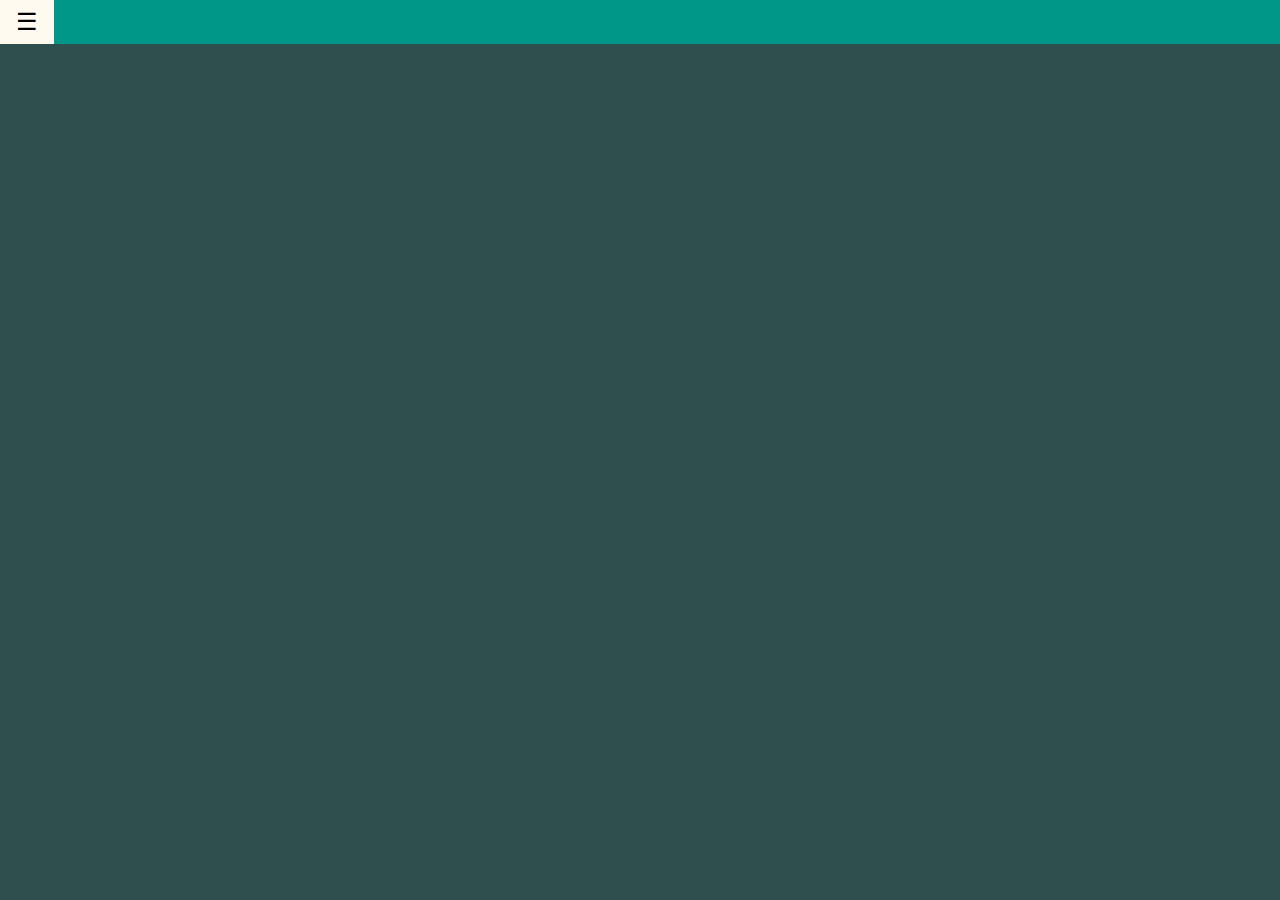
==== photoofegypt.html @ bd1f9e50 "new page and text" ====
<!DOCTYPE html>
<html lang="en">
    <head>
        <meta charset="UTF-8">
        <meta name="author" content="Andrea Andreetta">
        <meta name="viewport" content="width=device-width, initial-scale=1.0">
        <meta name="description" content="Very flat html website made for fun.">
        <link href='https://fonts.googleapis.com/css?family=Fira Mono' rel='stylesheet'>
        <link rel="shortcut icon" href="favicon.ico" type="image/x-icon">
        <link rel="stylesheet" href="style/main.css">
        <link rel="stylesheet" href="style/aafw-extra.css">
        <script type="text/javascript" src="js/main.js"></script>
        <title>Photo of Egypt | Andrea Andreetta</title>
    </head>
    <body>
        <!-- Sidebar -->
        <div class="aafw-sidebar aafw-bar-block aafw-card aafw-animate-left" style="display:none" id="mySidebar">
            <button class="aafw-bar-item aafw-button aafw-large"
            onclick="aafw_close()">Close &times;</button>
            <h3>Projects</h3>
            <a href="http://sugarpulp.it/" class="aafw-bar-item aafw-button" alt="" target="_blank">Sugarpulp</a>
            <a href="https://atpagency.com/" class="aafw-bar-item aafw-button" alt="" target="_blank">ATP Web Strategy Agency</a>
            <h3>Files</h3>
            <a href="photoofegypt.html" class="aafw-bar-item aafw-button" alt="" target="_self">Photo of Egypt</a>
            <a href="#" class="aafw-bar-item aafw-button" alt="" target="_self"></a>
        </div> 
        <!-- Page Content -->
        <div id="main">
            <div class="grid" >
                <div class="col-12">
                    <header>
                        <button id="openNav" class="aafw-button aafw-teal aafw-xlarge" onclick="aafw_open()">&#9776;</button> 
                    </header>
                </div>
            </div>
        </div>
    </body>
</html>
---- style/main.css ----
* {
    -webkit-box-sizing: border-box;
    -moz-box-sizing: border-box;
    box-sizing: border-box;
    *behavior: url(boxsizing.htc);
   }

/* header */

header {
    background-color: #009688;
    }

/* text styles */

h1 {
    color: floralwhite;
    font-family: 'Fira Mono';
    font-size: 34px;
    margin-block-start: 1.875em;
    margin-block-end: 1.875em;
    margin-inline-start: 0px;
    margin-inline-end: 0px;
    font-weight: bold;
    }

h2 {
    color: floralwhite;
    font-family: 'Fira Mono';
    font-size: 28px;
    margin-block-start: 1em;
    margin-block-end: 1em;
    margin-inline-start: 0px;
    margin-inline-end: 0px;
    font-weight: normal;
    }    

h3 {
    font-family: 'Fira Mono';
    color: floralwhite;
    font-size: 22px;
    margin-block-start: 1em;
    margin-block-end: 1em;
    margin-inline-start: 0px;
    margin-inline-end: 0px;
    font-weight: normal;
    }    

h6 {
    font-family: 'arial';
    color: DimGray;
    font-size: 12px;
    margin-block-start: 0em;
    margin-block-end: 0em;
    margin-inline-start: 0px;
    margin-inline-end: 0px;
    font-style: italic;
    }  

p  {
    color: floralwhite;
    font-weight: normal;
    font-style: normal;
    font-family: 'Fira Mono';
    }   
 
/* link colors */

a:link {
    color: floralwhite;
    background-color: transparent;
    text-decoration: none;
    }

a:visited {
    color: floralwhite;
    background-color: transparent;
    text-decoration: none;
    }

a:hover {
    color: floralwhitei;
    background-color: transparent;
    text-decoration: underline;
    }

a:active {
    color: yellow;
    background-color: transparent;
    text-decoration: underline;
    }


/* text color li */

li {color: green;}

/* h1 print color */

@media print {
    h1 {color: black;}
    }

/* body */

body {
    background: DarkSlateGray;
    }

/* column */

[class*='col-'] {
    float: left;
    display: block;
    padding: 0px;
   }

.col-4 {
    width: 33.33%;
    height: 100%;
    display: table-cell;
   }

.col-6 {
    width: 50%;
    height: 100%;
    display: table-cell;
   }

.col-12 {
    width: 100%;
    height: 100%;
    display: table-cell;
   }

.grid {
    width: 100%;
    /* max-width: 1400px;*/
    margin: 0 auto;
    display: flex;
    flex-wrap: wrap;
    }   

@media only screen and (max-width: 768px) {
    /* For mobile phones: */
    [class*="col-"] {
      width: 100%;
    }
}   

/* img */   

.responsive {
    opacity: 1;
    max-width: 100%;
    border-radius: 4px;
    height: auto;
    transition: .5s ease;
    backface-visibility: hidden;
    }

.middle {
    transition: .5s ease;
    opacity: 0;
    position: absolute;
    top: 50%;
    left: 50%;
    transform: translate(-50%, -50%);
    -ms-transform: translate(-50%, -50%)
    }

.container {
    position: relative;
    width: 100%;
    }

.container:hover .responsive {
    opacity: 0.3;
    }
      
.container:hover .middle {
    opacity: 1;
    }    

.text {
    background-color: DarkSlateGray;
    color: floralwhite;
    font-family: 'Fira Mono';
    font-size: 24px;
    padding: 16px 32px;
    } 
    
/* footer */ 

footer {
    background: DarkSlateGray;
    text-align: center;
    padding-top: 30px;
    padding-bottom: 50px;
    }

/* box */     

.box-sub {
    max-width: 100%;
    display: block;
    height: auto;
    color: floralwhite;
    font-family: 'Fira Mono';
    font-style: bold;
    font-size: 34px;
    padding-top: 50px;
    padding-bottom: 50px;
    padding-left: 15px;
    padding-right: 15px;
    }

.box-name {
    max-width: 100%;
    height: auto;
    color: floralwhite;
    font-family: 'Fira Mono';
    font-style: normal;
    font-size: 22px;
    padding: 15px;
    }
    
.box-info {
    max-width: 100%;
    height: auto;
    color: floralwhite;
    font-family: 'Fira Mono';
    font-style: normal;
    font-size: 18px;
    padding: 15px;
    }

.box-social {
    max-width: 100%;
    display: block;
    height: auto;
    color: floralwhite;
    font-family: 'Fira Mono';
    font-style: bold;
    font-size: 34px;
    padding-top: 50px;
    padding-bottom: 50px;
    padding-left: 15px;
    padding-right: 15px;
    text-align: center;
    }
---- style/aafw-extra.css ----
/* aafw-extra.CSS 1.0 15 Febrary 2020

A small personal framework by Andrea Andreetta */

html {
	box-sizing:border-box;
	}
	
*,*:before,*:after {
	box-sizing:inherit;
	}

/* Extract from normalize.css by Nicolas Gallagher and Jonathan Neal git.io/normalize */

html{-ms-text-size-adjust:100%;-webkit-text-size-adjust:100%}body{margin:0}
article,aside,details,figcaption,figure,footer,header,main,menu,nav,section{display:block}summary{display:list-item}
audio,canvas,progress,video{display:inline-block}progress{vertical-align:baseline}
audio:not([controls]){display:none;height:0}[hidden],template{display:none}
a{background-color:transparent}a:active,a:hover{outline-width:0}
abbr[title]{border-bottom:none;text-decoration:underline;text-decoration:underline dotted}
b,strong{font-weight:bolder}dfn{font-style:italic}mark{background:#ff0;color:#000}
small{font-size:80%}sub,sup{font-size:75%;line-height:0;position:relative;vertical-align:baseline}
sub{bottom:-0.25em}sup{top:-0.5em}figure{margin:1em 40px}img{border-style:none}
code,kbd,pre,samp{font-family:monospace,monospace;font-size:1em}hr{box-sizing:content-box;height:0;overflow:visible}
button,input,select,textarea,optgroup{font:inherit;margin:0}optgroup{font-weight:bold}
button,input{overflow:visible}button,select{text-transform:none}
button,[type=button],[type=reset],[type=submit]{-webkit-appearance:button}
button::-moz-focus-inner,[type=button]::-moz-focus-inner,[type=reset]::-moz-focus-inner,[type=submit]::-moz-focus-inner{border-style:none;padding:0}
button:-moz-focusring,[type=button]:-moz-focusring,[type=reset]:-moz-focusring,[type=submit]:-moz-focusring{outline:1px dotted ButtonText}
fieldset{border:1px solid #c0c0c0;margin:0 2px;padding:.35em .625em .75em}
legend{color:inherit;display:table;max-width:100%;padding:0;white-space:normal}textarea{overflow:auto}
[type=checkbox],[type=radio]{padding:0}
[type=number]::-webkit-inner-spin-button,[type=number]::-webkit-outer-spin-button{height:auto}
[type=search]{-webkit-appearance:textfield;outline-offset:-2px}
[type=search]::-webkit-search-decoration{-webkit-appearance:none}
::-webkit-file-upload-button{-webkit-appearance:button;font:inherit}

/* End extract */

.aafw-serif	{
		font-family:serif;
		}

.aafw-wide	{
		letter-spacing:4px;
		}

hr {
	border:0;
	border-top:1px solid #eee;
	margin:20px 0;
	}

.aafw-image {
	max-width:100%;
	height:auto;
	}
	
img {
	vertical-align:middle;
	}

a {
	color:inherit;
	}

.aafw-table,.aafw-table-all {
	border-collapse:collapse;
	border-spacing:0;
	width:100%;
	display:table;
	}
	
.aafw-table-all {
	border:1px solid #ccc;
	}

.aafw-bordered tr,.aafw-table-all tr{border-bottom:1px solid #ddd}.aafw-striped tbody tr:nth-child(even){background-color:#f1f1f1}
.aafw-table-all tr:nth-child(odd){background-color:#fff}.aafw-table-all tr:nth-child(even){background-color:#f1f1f1}
.aafw-hoverable tbody tr:hover,.aafw-ul.aafw-hoverable li:hover{background-color:#ccc}.aafw-centered tr th,.aafw-centered tr td{text-align:center}

.aafw-table td,.aafw-table th,.aafw-table-all td,.aafw-table-all th{padding:8px 8px;display:table-cell;text-align:left;vertical-align:top}
.aafw-table th:first-child,.aafw-table td:first-child,.aafw-table-all th:first-child,.aafw-table-all td:first-child{padding-left:16px}

.aafw-btn,.aafw-button {
	border:none;
	display:inline-block;
	padding:8px 16px;
	vertical-align:middle;
	overflow:hidden;
	text-decoration:none;
	color:inherit;
	background-color:inherit;
	box-align:center;
	cursor:pointer;
	white-space:nowrap;
	}

.aafw-btn:hover {
	box-shadow:0 8px 16px 0 rgba(0,0,0,0.2),0 6px 20px 0 rgba(0,0,0,0.19)
	}

.aafw-btn,.aafw-button {
	-webkit-touch-callout:none;
	-webkit-user-select:none;
	-khtml-user-select:none;
	-moz-user-select:none;
	-ms-user-select:none;
	user-select:none;
	}   

.aafw-disabled,.aafw-btn:disabled,.aafw-button:disabled {
	cursor:not-allowed;
	opacity:0.3;
	}
	
.aafw-disabled *,:disabled *{
	pointer-events:none;
	}

.aafw-btn.aafw-disabled:hover,.aafw-btn:disabled:hover {
	box-shadow:none;
	}

.aafw-badge,.aafw-tag {
	background-color:#000;
	color:#fff;
	display:inline-block;
	padding-left:8px;
	padding-right:8px;
	text-align:center;
	}
	
.aafw-badge {
	border-radius:50%;
	}

.aafw-ul{list-style-type:none;padding:0;margin:0}.aafw-ul li{padding:8px 16px;border-bottom:1px solid #ddd}.aafw-ul li:last-child{border-bottom:none}
.aafw-tooltip,.aafw-display-container{position:relative}.aafw-tooltip .aafw-text{display:none}.aafw-tooltip:hover .aafw-text{display:inline-block}
.aafw-ripple:active{opacity:0.5}.aafw-ripple{transition:opacity 0s}
.aafw-input{padding:8px;display:block;border:none;border-bottom:1px solid #ccc;width:100%}
.aafw-select{padding:9px 0;width:100%;border:none;border-bottom:1px solid #ccc}

.aafw-dropdown-click,.aafw-dropdown-hover{position:relative;display:inline-block;cursor:pointer}
.aafw-dropdown-hover:hover .aafw-dropdown-content{display:block}
.aafw-dropdown-hover:first-child,.aafw-dropdown-click:hover{background-color:#ccc;color:#000}

.aafw-dropdown-hover:hover > .aafw-button:first-child,.aafw-dropdown-click:hover > .aafw-button:first-child {
	background-color:#ccc;color:#000;
	}

.aafw-dropdown-content{cursor:auto;color:#000;background-color:#fff;display:none;position:absolute;min-width:160px;margin:0;padding:0;z-index:1}

.aafw-check,.aafw-radio {
	width:24px;
	height:24px;
	position:relative;
	top:6px;
	}

.aafw-sidebar	{
	height:100%;
	width:200px;
	background-color:black;
	position:fixed!important;
	z-index:1;overflow:auto;
	}

.aafw-bar-block .aafw-dropdown-hover,.aafw-bar-block .aafw-dropdown-click {
	width:100%;
	}

.aafw-bar-block .aafw-dropdown-hover .aafw-dropdown-content,.aafw-bar-block .aafw-dropdown-click .aafw-dropdown-content	{
	min-width:100%;
	}

.aafw-bar-block .aafw-dropdown-hover .aafw-button,.aafw-bar-block .aafw-dropdown-click .aafw-button	{
	width:100%;
	text-align:left;
	padding:8px 16px;
	}

.aafw-main,#main{transition:margin-left .4s}
.aafw-modal{z-index:3;display:none;padding-top:100px;position:fixed;left:0;top:0;width:100%;height:100%;overflow:auto;background-color:rgb(0,0,0);background-color:rgba(0,0,0,0.4)}
.aafw-modal-content{margin:auto;background-color:#fff;position:relative;padding:0;outline:0;width:600px}

.aafw-bar {
	width:100%;
	overflow:hidden;
	}
	
.aafw-center .aafw-bar {
	display:inline-block;
	width:auto;
	}

.aafw-bar .aafw-bar-item {
	padding:8px 16px;
	float:left;
	width:auto;
	border:none;
	display:block;
	outline:0;
	}

.aafw-bar .aafw-dropdown-hover,.aafw-bar .aafw-dropdown-click {
	position:static;
	float:left;
}

.aafw-bar .aafw-button {
	white-space:normal;
	}

.aafw-bar-block .aafw-bar-item {
	width:100%;
	display:block;
	padding:10px 20px;
	text-align:left;
	border:none;
	white-space:normal;
	float:none;	
	outline:0;
	color: floralwhite;
    font-family: 'Fira Mono';
	}

.aafw-bar-block .aafw-center .aafw-bar-item	{
					text-align:center;
					}

.aafw-block	{
		display:block;
		width:100%
		}

.aafw-responsive{display:block;overflow-x:auto}
.aafw-container:after,.aafw-container:before,.aafw-panel:after,.aafw-panel:before,.aafw-row:after,.aafw-row:before,.aafw-row-padding:after,.aafw-row-padding:before,
.aafw-cell-row:before,.aafw-cell-row:after,.aafw-clear:after,.aafw-clear:before,.aafw-bar:before,.aafw-bar:after{content:"";display:table;clear:both}

.aafw-col,.aafw-half,.aafw-third,.aafw-twothird,.aafw-threequarter,.aafw-quarter{float:left;width:100%}
.aafw-col.s1{width:8.33333%}.aafw-col.s2{width:16.66666%}.aafw-col.s3{width:24.99999%}.aafw-col.s4{width:33.33333%}
.aafw-col.s5{width:41.66666%}.aafw-col.s6{width:49.99999%}.aafw-col.s7{width:58.33333%}.aafw-col.s8{width:66.66666%}
.aafw-col.s9{width:74.99999%}.aafw-col.s10{width:83.33333%}.aafw-col.s11{width:91.66666%}.aafw-col.s12{width:99.99999%}

@media (min-width:601px) {
	.aafw-col.m1 {
		width:8.33333%;
	}
	
	.aafw-col.m2 {
		width:16.66666%;
	}
	
	.aafw-col.m3,.aafw-quarter {
		width:24.99999%;
	}
	
	.aafw-col.m4,.aafw-third {
		width:33.33333%;
	}

	.aafw-col.m5 {
		width:41.66666%;
		}
		
	.aafw-col.m6,.aafw-half {
		width:49.99999%;
		}
		
	.aafw-col.m7 {
		width:58.33333%;
		}
		
	.aafw-col.m8,.aafw-twothird {
		width:66.66666%;
		}

	.aafw-col.m9,.aafw-threequarter {
		width:74.99999%;
		}
		
	.aafw-col.m10 {
		width:83.33333%;
		}
		
	.aafw-col.m11 {
		width:91.66666%;
		}
		
	.aafw-col.m12 {
		width:99.99999%;
		}
	}

@media (min-width:993px){.aafw-col.l1{width:8.33333%}.aafw-col.l2{width:16.66666%}.aafw-col.l3{width:24.99999%}.aafw-col.l4{width:33.33333%}

.aafw-col.l5{width:41.66666%}.aafw-col.l6{width:49.99999%}.aafw-col.l7{width:58.33333%}.aafw-col.l8{width:66.66666%}
.aafw-col.l9{width:74.99999%}.aafw-col.l10{width:83.33333%}.aafw-col.l11{width:91.66666%}.aafw-col.l12{width:99.99999%}}

.aafw-rest{overflow:hidden}.aafw-stretch{margin-left:-16px;margin-right:-16px}
.aafw-content,.aafw-auto{margin-left:auto;margin-right:auto}.aafw-content{max-width:980px}.aafw-auto{max-width:1140px}

.aafw-cell-row{display:table;width:100%}.aafw-cell{display:table-cell}
.aafw-cell-top{vertical-align:top}.aafw-cell-middle{vertical-align:middle}.aafw-cell-bottom{vertical-align:bottom}

.aafw-hide{display:none!important}.aafw-show-block,.aafw-show{display:block!important}.aafw-show-inline-block{display:inline-block!important}

@media (max-width:1205px){.aafw-auto{max-width:95%}}

@media (max-width:600px) {
	.aafw-modal-content {
		margin:0 10px;
		width:auto!important;
		}
		
	.aafw-modal {
		padding-top:30px;
		}

	.aafw-dropdown-hover.aafw-mobile .aafw-dropdown-content,.aafw-dropdown-click.aafw-mobile .aafw-dropdown-content {
		position:relative;
		}

	.aafw-hide-small {
		display:none!important;
		}
	
	.aafw-mobile {
		display:block;
		width:100%!important;
		}
		
	.aafw-bar-item.aafw-mobile,.aafw-dropdown-hover.aafw-mobile,.aafw-dropdown-click.aafw-mobile {
		text-align:center;
		}

	.aafw-dropdown-hover.aafw-mobile,.aafw-dropdown-hover.aafw-mobile .aafw-btn,.aafw-dropdown-hover.aafw-mobile .aafw-button,.aafw-dropdown-click.aafw-mobile,.aafw-dropdown-click.aafw-mobile .aafw-btn,.aafw-dropdown-click.aafw-mobile .aafw-button {
		width:100%;
		}
	}

@media (max-width:768px){.aafw-modal-content{width:500px}.aafw-modal{padding-top:50px}}

@media (min-width:993px){.aafw-modal-content{width:900px}.aafw-hide-large{display:none!important}.aafw-sidebar.aafw-collapse{display:block!important}}

@media (max-width:992px) and (min-width:601px){.aafw-hide-medium{display:none!important}}

@media (max-width:992px) {
	.aafw-sidebar.aafw-collapse {
		display:none;
		}
		
	.aafw-main {
		margin-left:0!important;
		margin-right:0!important;
		}
		
	.aafw-auto {
		max-width:100%;
		}
	}

.aafw-top,.aafw-bottom{position:fixed;width:100%;z-index:1}.aafw-top{top:0}.aafw-bottom{bottom:0}
.aafw-overlay{position:fixed;display:none;width:100%;height:100%;top:0;left:0;right:0;bottom:0;background-color:rgba(0,0,0,0.5);z-index:2}

.aafw-display-topleft{position:absolute;left:0;top:0}.aafw-display-topright{position:absolute;right:0;top:0}
.aafw-display-bottomleft{position:absolute;left:0;bottom:0}.aafw-display-bottomright{position:absolute;right:0;bottom:0}
.aafw-display-middle{position:absolute;top:50%;left:50%;transform:translate(-50%,-50%);-ms-transform:translate(-50%,-50%)}
.aafw-display-left{position:absolute;top:50%;left:0%;transform:translate(0%,-50%);-ms-transform:translate(-0%,-50%)}
.aafw-display-right{position:absolute;top:50%;right:0%;transform:translate(0%,-50%);-ms-transform:translate(0%,-50%)}
.aafw-display-topmiddle{position:absolute;left:50%;top:0;transform:translate(-50%,0%);-ms-transform:translate(-50%,0%)}
.aafw-display-bottommiddle{position:absolute;left:50%;bottom:0;transform:translate(-50%,0%);-ms-transform:translate(-50%,0%)}
.aafw-display-container:hover .aafw-display-hover{display:block}.aafw-display-container:hover span.aafw-display-hover{display:inline-block}.aafw-display-hover{display:none}
.aafw-display-position{position:absolute}

.aafw-circle{border-radius:50%}
.aafw-round-small{border-radius:2px}.aafw-round,.aafw-round-medium{border-radius:4px}.aafw-round-large{border-radius:8px}.aafw-round-xlarge{border-radius:16px}.aafw-round-xxlarge{border-radius:32px}
.aafw-row-padding,.aafw-row-padding>.aafw-half,.aafw-row-padding>.aafw-third,.aafw-row-padding>.aafw-twothird,.aafw-row-padding>.aafw-threequarter,.aafw-row-padding>.aafw-quarter,.aafw-row-padding>.aafw-col{padding:0 8px}
.aafw-container,.aafw-panel{padding:0.01em 16px}.aafw-panel{margin-top:16px;margin-bottom:16px}

.aafw-code,.aafw-codespan{font-family:Consolas,"courier new";font-size:16px}
.aafw-code{width:auto;background-color:#fff;padding:8px 12px;border-left:4px solid #4CAF50;word-wrap:break-word}
.aafw-codespan{color:crimson;background-color:#f1f1f1;padding-left:4px;padding-right:4px;font-size:110%}

.aafw-card,.aafw-card-2 {
	box-shadow:0 2px 5px 0 rgba(0,0,0,0.16),0 2px 10px 0 rgba(0,0,0,0.12);
	}

.aafw-card-4,.aafw-hover-shadow:hover {
	box-shadow:0 4px 10px 0 rgba(0,0,0,0.2),0 4px 20px 0 rgba(0,0,0,0.19);
	}

.aafw-spin{animation:aafw-spin 2s infinite linear}@keyframes aafw-spin{0%{transform:rotate(0deg)}100%{transform:rotate(359deg)}}

.aafw-animate-fading{animation:fading 10s infinite}@keyframes fading{0%{opacity:0}50%{opacity:1}100%{opacity:0}}
.aafw-animate-opacity{animation:opac 0.8s}@keyframes opac{from{opacity:0} to{opacity:1}}
.aafw-animate-top{position:relative;animation:animatetop 0.4s}@keyframes animatetop{from{top:-300px;opacity:0} to{top:0;opacity:1}}

.aafw-animate-left {
	position:relative;
	animation:animateleft 0.4s;
	}
	
		@keyframes animateleft {
			from {
				left:-300px;opacity:0
				}
			
			to {
				left:0;opacity:1
				}
			}

.aafw-animate-right{position:relative;animation:animateright 0.4s}@keyframes animateright{from{right:-300px;opacity:0} to{right:0;opacity:1}}
.aafw-animate-bottom{position:relative;animation:animatebottom 0.4s}@keyframes animatebottom{from{bottom:-300px;opacity:0} to{bottom:0;opacity:1}}
.aafw-animate-zoom {animation:animatezoom 0.6s}@keyframes animatezoom{from{transform:scale(0)} to{transform:scale(1)}}
.aafw-animate-input{transition:width 0.4s ease-in-out}.aafw-animate-input:focus{width:100%!important}

.aafw-opacity,.aafw-hover-opacity:hover{opacity:0.60}.aafw-opacity-off,.aafw-hover-opacity-off:hover{opacity:1}
.aafw-opacity-max{opacity:0.25}.aafw-opacity-min{opacity:0.75}

.aafw-greyscale-max,.aafw-grayscale-max,.aafw-hover-greyscale:hover,.aafw-hover-grayscale:hover{filter:grayscale(100%)}
.aafw-greyscale,.aafw-grayscale{filter:grayscale(75%)}.aafw-greyscale-min,.aafw-grayscale-min{filter:grayscale(50%)}

.aafw-sepia{filter:sepia(75%)}.aafw-sepia-max,.aafw-hover-sepia:hover{filter:sepia(100%)}.aafw-sepia-min{filter:sepia(50%)}
.aafw-tiny{font-size:10px!important}.aafw-small{font-size:12px!important}.aafw-medium{font-size:15px!important}

.aafw-large {
	font-size:26px!important;
	}
	
.aafw-xlarge {
	font-size:24px!important;
	}
	
.aafw-xxlarge {
	font-size:36px!important;
	}
	
.aafw-xxxlarge {
	font-size:48px!important;
	}
	
.aafw-jumbo {
	font-size:64px!important;
	}

.aafw-left-align{text-align:left!important}.aafw-right-align{text-align:right!important}.aafw-justify{text-align:justify!important}.aafw-center{text-align:center!important}

.aafw-border-0{border:0!important}.aafw-border{border:1px solid #ccc!important}
.aafw-border-top{border-top:1px solid #ccc!important}.aafw-border-bottom{border-bottom:1px solid #ccc!important}
.aafw-border-left{border-left:1px solid #ccc!important}.aafw-border-right{border-right:1px solid #ccc!important}

.aafw-topbar{border-top:6px solid #ccc!important}.aafw-bottombar{border-bottom:6px solid #ccc!important}
.aafw-leftbar{border-left:6px solid #ccc!important}.aafw-rightbar{border-right:6px solid #ccc!important}
.aafw-section,.aafw-code{margin-top:16px!important;margin-bottom:16px!important}

.aafw-margin{margin:16px!important}.aafw-margin-top{margin-top:16px!important}.aafw-margin-bottom{margin-bottom:16px!important}
.aafw-margin-left{margin-left:16px!important}.aafw-margin-right{margin-right:16px!important}

.aafw-padding-small{padding:4px 8px!important}.aafw-padding{padding:8px 16px!important}.aafw-padding-large{padding:12px 24px!important}
.aafw-padding-16{padding-top:16px!important;padding-bottom:16px!important}.aafw-padding-24{padding-top:24px!important;padding-bottom:24px!important}
.aafw-padding-32{padding-top:32px!important;padding-bottom:32px!important}.aafw-padding-48{padding-top:48px!important;padding-bottom:48px!important}
.aafw-padding-64{padding-top:64px!important;padding-bottom:64px!important}

.aafw-left{float:left!important}.aafw-right{float:right!important}

.aafw-button:hover {
	color:#000!important;
	background-color: floralwhite!important;
	}

.aafw-transparent,.aafw-hover-none:hover {
    background-color:transparent!important;
    }

.aafw-hover-none:hover {
    box-shadow:none!important;
    }

/* Colors */

.aafw-amber,.aafw-hover-amber:hover{color:#000!important;background-color:#ffc107!important}
.aafw-aqua,.aafw-hover-aqua:hover{color:#000!important;background-color:#00ffff!important}
.aafw-blue,.aafw-hover-blue:hover{color:#fff!important;background-color:#2196F3!important}
.aafw-light-blue,.aafw-hover-light-blue:hover{color:#000!important;background-color:#87CEEB!important}
.aafw-brown,.aafw-hover-brown:hover{color:#fff!important;background-color:#795548!important}
.aafw-cyan,.aafw-hover-cyan:hover{color:#000!important;background-color:#00bcd4!important}
.aafw-blue-grey,.aafw-hover-blue-grey:hover,.aafw-blue-gray,.aafw-hover-blue-gray:hover{color:#fff!important;background-color:#607d8b!important}
.aafw-green,.aafw-hover-green:hover{color:#fff!important;background-color:#4CAF50!important}
.aafw-light-green,.aafw-hover-light-green:hover{color:#000!important;background-color:#8bc34a!important}
.aafw-indigo,.aafw-hover-indigo:hover{color:#fff!important;background-color:#3f51b5!important}
.aafw-khaki,.aafw-hover-khaki:hover{color:#000!important;background-color:#f0e68c!important}
.aafw-lime,.aafw-hover-lime:hover{color:#000!important;background-color:#cddc39!important}
.aafw-orange,.aafw-hover-orange:hover{color:#000!important;background-color:#ff9800!important}
.aafw-deep-orange,.aafw-hover-deep-orange:hover{color:#fff!important;background-color:#ff5722!important}
.aafw-pink,.aafw-hover-pink:hover{color:#fff!important;background-color:#e91e63!important}
.aafw-purple,.aafw-hover-purple:hover{color:#fff!important;background-color:#9c27b0!important}
.aafw-deep-purple,.aafw-hover-deep-purple:hover{color:#fff!important;background-color:#673ab7!important}
.aafw-red,.aafw-hover-red:hover{color:#fff!important;background-color:#f44336!important}
.aafw-sand,.aafw-hover-sand:hover{color:#000!important;background-color:#fdf5e6!important}

.aafw-teal,.aafw-hover-teal:hover {
	color:floralwhite !important;
	background-color:#009688!important;
	}

.aafw-yellow,.aafw-hover-yellow:hover{color:#000!important;background-color:#ffeb3b!important}
.aafw-white,.aafw-hover-white:hover{color:#000!important;background-color:#fff!important}
.aafw-black,.aafw-hover-black:hover{color:#fff!important;background-color:#000!important}
.aafw-grey,.aafw-hover-grey:hover,.aafw-gray,.aafw-hover-gray:hover{color:#000!important;background-color:#9e9e9e!important}
.aafw-light-grey,.aafw-hover-light-grey:hover,.aafw-light-gray,.aafw-hover-light-gray:hover{color:#000!important;background-color:#f1f1f1!important}
.aafw-dark-grey,.aafw-hover-dark-grey:hover,.aafw-dark-gray,.aafw-hover-dark-gray:hover{color:#fff!important;background-color:#616161!important}

.aafw-pale-red,.aafw-hover-pale-red:hover{color:#000!important;background-color:#ffdddd!important}
.aafw-pale-green,.aafw-hover-pale-green:hover{color:#000!important;background-color:#ddffdd!important}
.aafw-pale-yellow,.aafw-hover-pale-yellow:hover{color:#000!important;background-color:#ffffcc!important}
.aafw-pale-blue,.aafw-hover-pale-blue:hover{color:#000!important;background-color:#ddffff!important}

.aafw-text-amber,.aafw-hover-text-amber:hover{color:#ffc107!important}
.aafw-text-aqua,.aafw-hover-text-aqua:hover{color:#00ffff!important}
.aafw-text-blue,.aafw-hover-text-blue:hover{color:#2196F3!important}
.aafw-text-light-blue,.aafw-hover-text-light-blue:hover{color:#87CEEB!important}
.aafw-text-brown,.aafw-hover-text-brown:hover{color:#795548!important}
.aafw-text-cyan,.aafw-hover-text-cyan:hover{color:#00bcd4!important}
.aafw-text-blue-grey,.aafw-hover-text-blue-grey:hover,.aafw-text-blue-gray,.aafw-hover-text-blue-gray:hover{color:#607d8b!important}
.aafw-text-green,.aafw-hover-text-green:hover{color:#4CAF50!important}
.aafw-text-light-green,.aafw-hover-text-light-green:hover{color:#8bc34a!important}
.aafw-text-indigo,.aafw-hover-text-indigo:hover{color:#3f51b5!important}
.aafw-text-khaki,.aafw-hover-text-khaki:hover{color:#b4aa50!important}
.aafw-text-lime,.aafw-hover-text-lime:hover{color:#cddc39!important}
.aafw-text-orange,.aafw-hover-text-orange:hover{color:#ff9800!important}
.aafw-text-deep-orange,.aafw-hover-text-deep-orange:hover{color:#ff5722!important}
.aafw-text-pink,.aafw-hover-text-pink:hover{color:#e91e63!important}
.aafw-text-purple,.aafw-hover-text-purple:hover{color:#9c27b0!important}
.aafw-text-deep-purple,.aafw-hover-text-deep-purple:hover{color:#673ab7!important}
.aafw-text-red,.aafw-hover-text-red:hover{color:#f44336!important}
.aafw-text-sand,.aafw-hover-text-sand:hover{color:#fdf5e6!important}
.aafw-text-teal,.aafw-hover-text-teal:hover{color:#009688!important}
.aafw-text-yellow,.aafw-hover-text-yellow:hover{color:#d2be0e!important}
.aafw-text-white,.aafw-hover-text-white:hover{color:#fff!important}
.aafw-text-black,.aafw-hover-text-black:hover{color:#000!important}
.aafw-text-grey,.aafw-hover-text-grey:hover,.aafw-text-gray,.aafw-hover-text-gray:hover{color:#757575!important}
.aafw-text-light-grey,.aafw-hover-text-light-grey:hover,.aafw-text-light-gray,.aafw-hover-text-light-gray:hover{color:#f1f1f1!important}
.aafw-text-dark-grey,.aafw-hover-text-dark-grey:hover,.aafw-text-dark-gray,.aafw-hover-text-dark-gray:hover{color:#3a3a3a!important}

.aafw-border-amber,.aafw-hover-border-amber:hover{border-color:#ffc107!important}
.aafw-border-aqua,.aafw-hover-border-aqua:hover{border-color:#00ffff!important}
.aafw-border-blue,.aafw-hover-border-blue:hover{border-color:#2196F3!important}
.aafw-border-light-blue,.aafw-hover-border-light-blue:hover{border-color:#87CEEB!important}
.aafw-border-brown,.aafw-hover-border-brown:hover{border-color:#795548!important}
.aafw-border-cyan,.aafw-hover-border-cyan:hover{border-color:#00bcd4!important}
.aafw-border-blue-grey,.aafw-hover-border-blue-grey:hover,.aafw-border-blue-gray,.aafw-hover-border-blue-gray:hover{border-color:#607d8b!important}
.aafw-border-green,.aafw-hover-border-green:hover{border-color:#4CAF50!important}
.aafw-border-light-green,.aafw-hover-border-light-green:hover{border-color:#8bc34a!important}
.aafw-border-indigo,.aafw-hover-border-indigo:hover{border-color:#3f51b5!important}
.aafw-border-khaki,.aafw-hover-border-khaki:hover{border-color:#f0e68c!important}
.aafw-border-lime,.aafw-hover-border-lime:hover{border-color:#cddc39!important}
.aafw-border-orange,.aafw-hover-border-orange:hover{border-color:#ff9800!important}
.aafw-border-deep-orange,.aafw-hover-border-deep-orange:hover{border-color:#ff5722!important}
.aafw-border-pink,.aafw-hover-border-pink:hover{border-color:#e91e63!important}
.aafw-border-purple,.aafw-hover-border-purple:hover{border-color:#9c27b0!important}
.aafw-border-deep-purple,.aafw-hover-border-deep-purple:hover{border-color:#673ab7!important}
.aafw-border-red,.aafw-hover-border-red:hover{border-color:#f44336!important}
.aafw-border-sand,.aafw-hover-border-sand:hover{border-color:#fdf5e6!important}
.aafw-border-teal,.aafw-hover-border-teal:hover{border-color:#009688!important}
.aafw-border-yellow,.aafw-hover-border-yellow:hover{border-color:#ffeb3b!important}
.aafw-border-white,.aafw-hover-border-white:hover{border-color:#fff!important}
.aafw-border-black,.aafw-hover-border-black:hover{border-color:#000!important}
.aafw-border-grey,.aafw-hover-border-grey:hover,.aafw-border-gray,.aafw-hover-border-gray:hover{border-color:#9e9e9e!important}
.aafw-border-light-grey,.aafw-hover-border-light-grey:hover,.aafw-border-light-gray,.aafw-hover-border-light-gray:hover{border-color:#f1f1f1!important}
.aafw-border-dark-grey,.aafw-hover-border-dark-grey:hover,.aafw-border-dark-gray,.aafw-hover-border-dark-gray:hover{border-color:#616161!important}
.aafw-border-pale-red,.aafw-hover-border-pale-red:hover{border-color:#ffe7e7!important}.aafw-border-pale-green,.aafw-hover-border-pale-green:hover{border-color:#e7ffe7!important}
.aafw-border-pale-yellow,.aafw-hover-border-pale-yellow:hover{border-color:#ffffcc!important}.aafw-border-pale-blue,.aafw-hover-border-pale-blue:hover{border-color:#e7ffff!important}
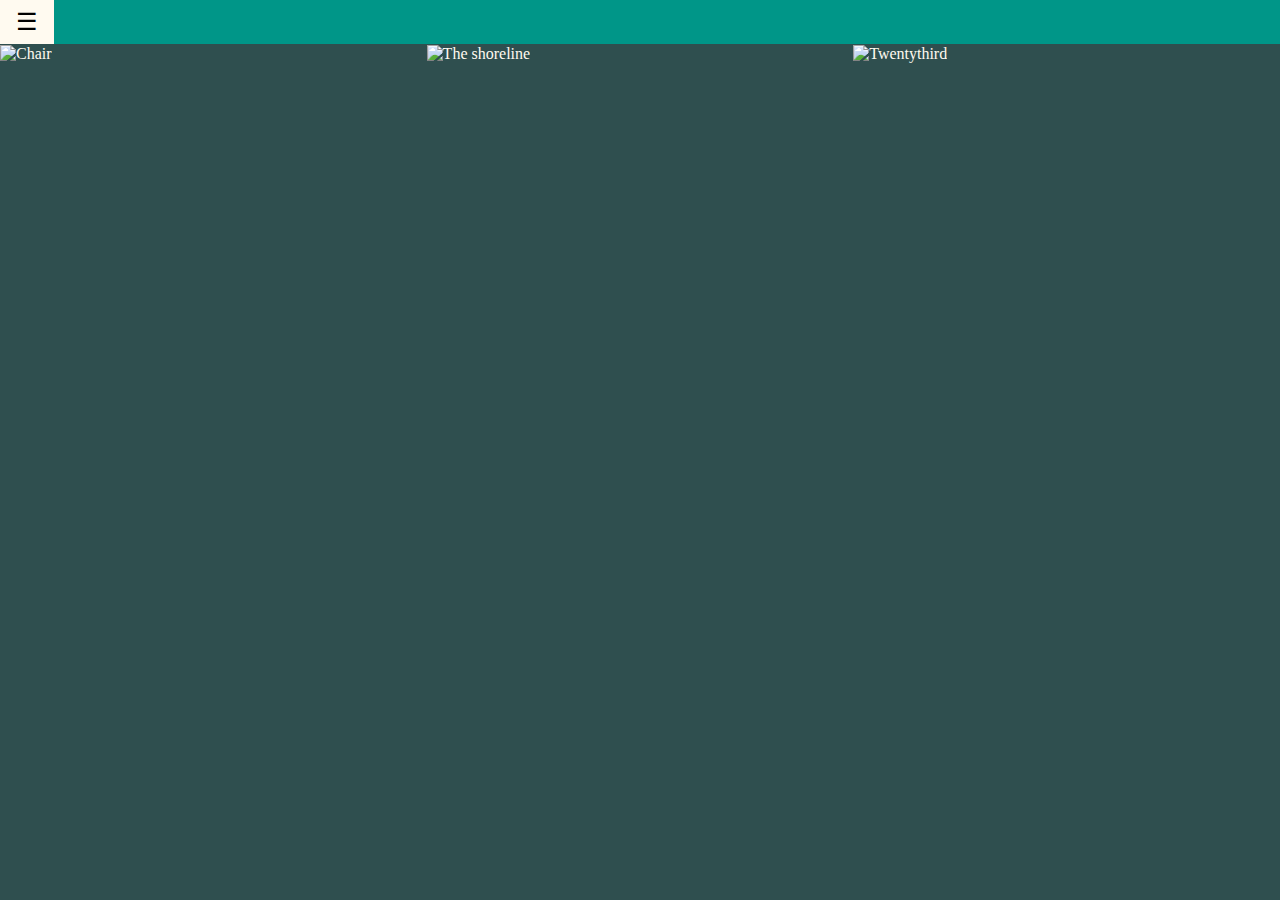
==== commit 8b235d46: "photo" ====
--- a/photoofegypt.html
+++ b/photoofegypt.html
@@ -17,6 +17,7 @@
         <div class="aafw-sidebar aafw-bar-block aafw-card aafw-animate-left" style="display:none" id="mySidebar">
             <button class="aafw-bar-item aafw-button aafw-large"
             onclick="aafw_close()">Close &times;</button>
+            <a href="index.html" class="aafw-bar-item aafw-button" alt="" target="_self">Home</a>
             <h3>Projects</h3>
             <a href="http://sugarpulp.it/" class="aafw-bar-item aafw-button" alt="" target="_blank">Sugarpulp</a>
             <a href="https://atpagency.com/" class="aafw-bar-item aafw-button" alt="" target="_blank">ATP Web Strategy Agency</a>
@@ -33,6 +34,20 @@
                     </header>
                 </div>
             </div>
+            <div class="grid">
+                <div class="col-4">
+                    <a data-flickr-embed="true" href="https://www.flickr.com/photos/187065076@N08/49539083626/in/dateposted-public/" title="Chair"><img src="https://live.staticflickr.com/65535/49539083626_e6454dce63_z.jpg" width="640" height="480" alt="Chair"></a><script async src="//embedr.flickr.com/assets/client-code.js" charset="utf-8"></script>
+                </div>
+                <div class="col-4">
+                    <a data-flickr-embed="true" href="https://www.flickr.com/photos/187065076@N08/49539321697/in/dateposted-public/" title="The shoreline"><img src="https://live.staticflickr.com/65535/49539321697_bf6f67e13b_z.jpg" width="640" height="480" alt="The shoreline"></a><script async src="//embedr.flickr.com/assets/client-code.js" charset="utf-8"></script>
+                </div>
+                <div class="col-4">
+                    <a data-flickr-embed="true" href="https://www.flickr.com/photos/187065076@N08/49538668253/" title="Twentythird"><img src="https://live.staticflickr.com/65535/49538668253_57c77647c9_z.jpg" width="640" height="480" alt="Twentythird"></a><script async src="//embedr.flickr.com/assets/client-code.js" charset="utf-8"></script>
+                </div>
+                <div class="col-4">
+                    <img src="" alt="" class="responsive">
+                </div>
+            </div>
         </div>
     </body>
 </html>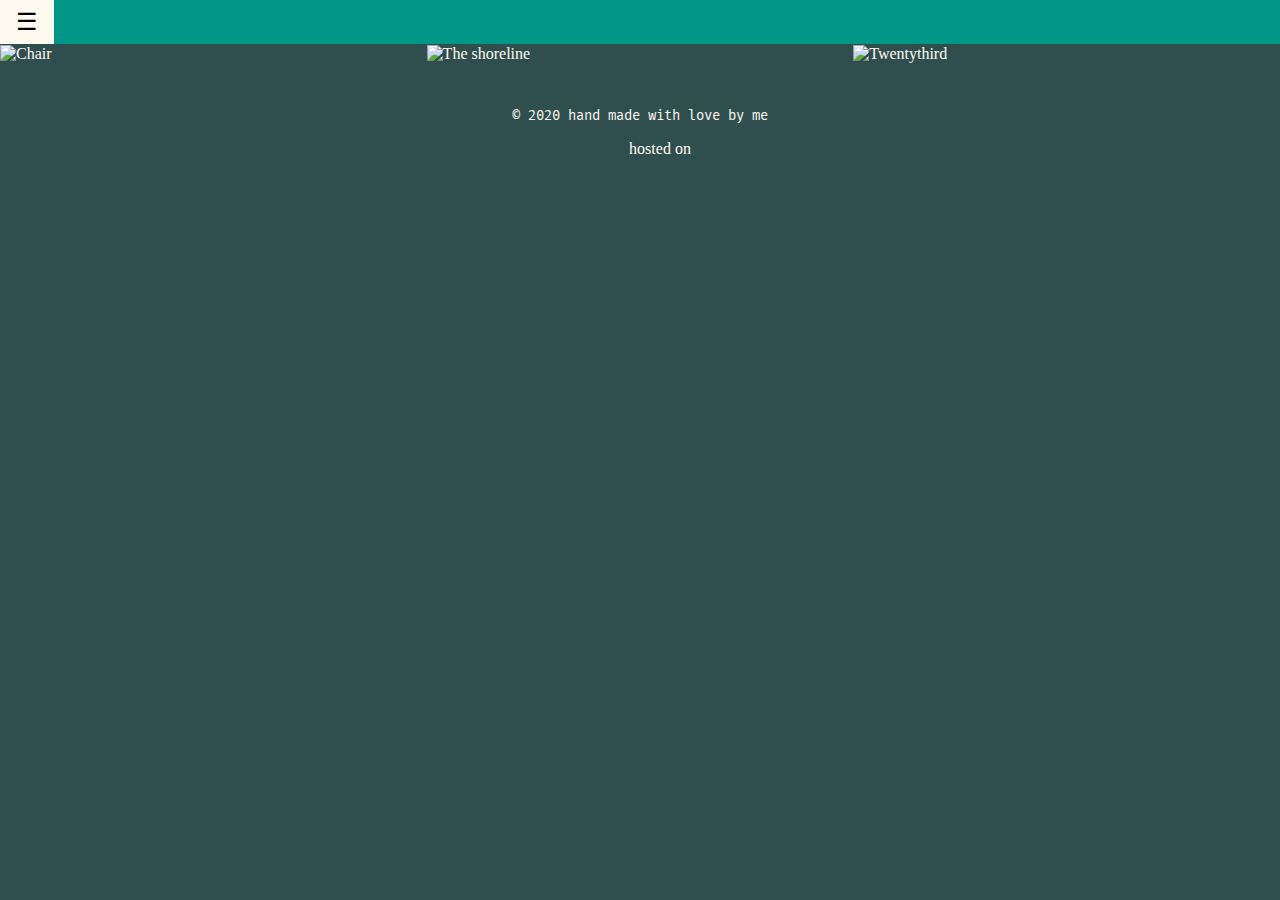
==== commit 7efe0b1c: "up footer and responsive photo" ====
--- a/photoofegypt.html
+++ b/photoofegypt.html
@@ -9,6 +9,7 @@
         <link rel="shortcut icon" href="favicon.ico" type="image/x-icon">
         <link rel="stylesheet" href="style/main.css">
         <link rel="stylesheet" href="style/aafw-extra.css">
+        <script src="https://cdnjs.cloudflare.com/ajax/libs/font-awesome/5.12.1/js/all.min.js"></script>
         <script type="text/javascript" src="js/main.js"></script>
         <title>Photo of Egypt | Andrea Andreetta</title>
     </head>
@@ -36,16 +37,36 @@
             </div>
             <div class="grid">
                 <div class="col-4">
-                    <a data-flickr-embed="true" href="https://www.flickr.com/photos/187065076@N08/49539083626/in/dateposted-public/" title="Chair"><img src="https://live.staticflickr.com/65535/49539083626_e6454dce63_z.jpg" width="640" height="480" alt="Chair"></a><script async src="//embedr.flickr.com/assets/client-code.js" charset="utf-8"></script>
+                    <div class="aafw-container-photo">
+                        <a data-flickr-embed="true" href="https://www.flickr.com/photos/187065076@N08/49539083626/in/dateposted-public/" title="Chair"><img src="https://live.staticflickr.com/65535/49539083626_e6454dce63_z.jpg" width="1024" height="768" alt="Chair"></a><script async src="//embedr.flickr.com/assets/client-code.js" charset="utf-8"></script>
+                    </div>
                 </div>
                 <div class="col-4">
-                    <a data-flickr-embed="true" href="https://www.flickr.com/photos/187065076@N08/49539321697/in/dateposted-public/" title="The shoreline"><img src="https://live.staticflickr.com/65535/49539321697_bf6f67e13b_z.jpg" width="640" height="480" alt="The shoreline"></a><script async src="//embedr.flickr.com/assets/client-code.js" charset="utf-8"></script>
+                    <div class="aafw-container-photo">
+                        <a data-flickr-embed="true" href="https://www.flickr.com/photos/187065076@N08/49539321697/in/dateposted-public/" title="The shoreline"><img src="https://live.staticflickr.com/65535/49539321697_bf6f67e13b_z.jpg" width="1024" height="768" alt="The shoreline"></a><script async src="//embedr.flickr.com/assets/client-code.js" charset="utf-8"></script>
+                    </div>
                 </div>
                 <div class="col-4">
-                    <a data-flickr-embed="true" href="https://www.flickr.com/photos/187065076@N08/49538668253/" title="Twentythird"><img src="https://live.staticflickr.com/65535/49538668253_57c77647c9_z.jpg" width="640" height="480" alt="Twentythird"></a><script async src="//embedr.flickr.com/assets/client-code.js" charset="utf-8"></script>
+                    <div class="aafw-container-photo">
+                        <a data-flickr-embed="true" href="https://www.flickr.com/photos/187065076@N08/49538668253/" title="Twentythird"><img src="https://live.staticflickr.com/65535/49538668253_57c77647c9_z.jpg" width="1024" height="768" alt="Twentythird"></a><script async src="//embedr.flickr.com/assets/client-code.js" charset="utf-8"></script>
+                    </div>
                 </div>
                 <div class="col-4">
-                    <img src="" alt="" class="responsive">
+                    <div class="aafw-container-photo">
+                        <img src="" alt="" class="aafw-responsive">
+                    </div>
+                </div>
+            </div>
+            <div class="grig">
+                <div class="col-12">
+                    <footer>
+                    <h5>© 2020 hand made with love by me</h5>
+                        <div>
+                            <ul>
+                                <li>hosted on <a href="https://www.github.com" target="_blank" title="GitHub"><i class="fab fa-github"></i></a></li>
+                            </ul>
+                        </div>
+                    </footer>
                 </div>
             </div>
         </div>
--- a/style/main.css
+++ b/style/main.css
@@ -39,6 +39,17 @@
     font-family: 'Fira Mono';
     color: floralwhite;
     font-size: 22px;
+    margin-block-start: 1em;
+    margin-block-end: 1em;
+    margin-inline-start: 0px;
+    margin-inline-end: 0px;
+    font-weight: normal;
+    }    
+
+h5 {
+    font-family: 'Fira Mono';
+    color: floralwhite;
+    font-size: 14px;
     margin-block-start: 1em;
     margin-block-end: 1em;
     margin-inline-start: 0px;
@@ -93,7 +104,14 @@
 
 /* text color li */
 
-li {color: green;}
+li {
+    color: floralwhite;
+    }
+
+ul {
+    list-style-type: none;
+    }
+        
 
 /* h1 print color */
 
@@ -150,37 +168,15 @@
 
 /* img */   
 
-.responsive {
-    opacity: 1;
-    max-width: 100%;
-    border-radius: 4px;
-    height: auto;
-    transition: .5s ease;
-    backface-visibility: hidden;
-    }
-
 .middle {
     transition: .5s ease;
     opacity: 0;
     position: absolute;
     top: 50%;
-    left: 50%;
+    left: 25%;
     transform: translate(-50%, -50%);
     -ms-transform: translate(-50%, -50%)
     }
-
-.container {
-    position: relative;
-    width: 100%;
-    }
-
-.container:hover .responsive {
-    opacity: 0.3;
-    }
-      
-.container:hover .middle {
-    opacity: 1;
-    }    
 
 .text {
     background-color: DarkSlateGray;
--- a/style/aafw-extra.css
+++ b/style/aafw-extra.css
@@ -234,9 +234,38 @@
 		width:100%
 		}
 
-.aafw-responsive{display:block;overflow-x:auto}
-.aafw-container:after,.aafw-container:before,.aafw-panel:after,.aafw-panel:before,.aafw-row:after,.aafw-row:before,.aafw-row-padding:after,.aafw-row-padding:before,
-.aafw-cell-row:before,.aafw-cell-row:after,.aafw-clear:after,.aafw-clear:before,.aafw-bar:before,.aafw-bar:after{content:"";display:table;clear:both}
+.aafw-responsive {
+	display:block;
+	overflow-x:auto;
+	width: -webkit-fill-available;
+	}
+
+.aafw-container-photo:hover .aafw-responsive {
+	opacity: 0.3;
+	}
+		  
+.aafw-container-photo:hover .middle {
+	opacity: 1;
+	}   	
+
+.aafw-container:after,
+.aafw-container:before,
+.aafw-panel:after,
+.aafw-panel:before,
+.aafw-row:after,
+.aafw-row:before,
+.aafw-row-padding:after,
+.aafw-row-padding:before,
+.aafw-cell-row:before,
+.aafw-cell-row:after,
+.aafw-clear:after,
+.aafw-clear:before,
+.aafw-bar:before,
+.aafw-bar:after {
+	content:"";
+	display:table;
+	clear:both
+	}
 
 .aafw-col,.aafw-half,.aafw-third,.aafw-twothird,.aafw-threequarter,.aafw-quarter{float:left;width:100%}
 .aafw-col.s1{width:8.33333%}.aafw-col.s2{width:16.66666%}.aafw-col.s3{width:24.99999%}.aafw-col.s4{width:33.33333%}
@@ -376,8 +405,29 @@
 
 .aafw-circle{border-radius:50%}
 .aafw-round-small{border-radius:2px}.aafw-round,.aafw-round-medium{border-radius:4px}.aafw-round-large{border-radius:8px}.aafw-round-xlarge{border-radius:16px}.aafw-round-xxlarge{border-radius:32px}
-.aafw-row-padding,.aafw-row-padding>.aafw-half,.aafw-row-padding>.aafw-third,.aafw-row-padding>.aafw-twothird,.aafw-row-padding>.aafw-threequarter,.aafw-row-padding>.aafw-quarter,.aafw-row-padding>.aafw-col{padding:0 8px}
-.aafw-container,.aafw-panel{padding:0.01em 16px}.aafw-panel{margin-top:16px;margin-bottom:16px}
+.aafw-row-padding,
+.aafw-row-padding>.aafw-half,
+.aafw-row-padding>.aafw-third,
+.aafw-row-padding>.aafw-twothird,
+.aafw-row-padding>.aafw-threequarter,
+.aafw-row-padding>.aafw-quarter,
+.aafw-row-padding>.aafw-col {
+	padding:0 8px;
+	}
+
+.aafw-container,
+.aafw-panel {
+	padding:0.01em 16px
+	}
+
+.aafw-container-photo {
+		padding: 0px
+		}
+	
+.aafw-panel {
+	margin-top:16px;
+	margin-bottom:16px;
+	}
 
 .aafw-code,.aafw-codespan{font-family:Consolas,"courier new";font-size:16px}
 .aafw-code{width:auto;background-color:#fff;padding:8px 12px;border-left:4px solid #4CAF50;word-wrap:break-word}
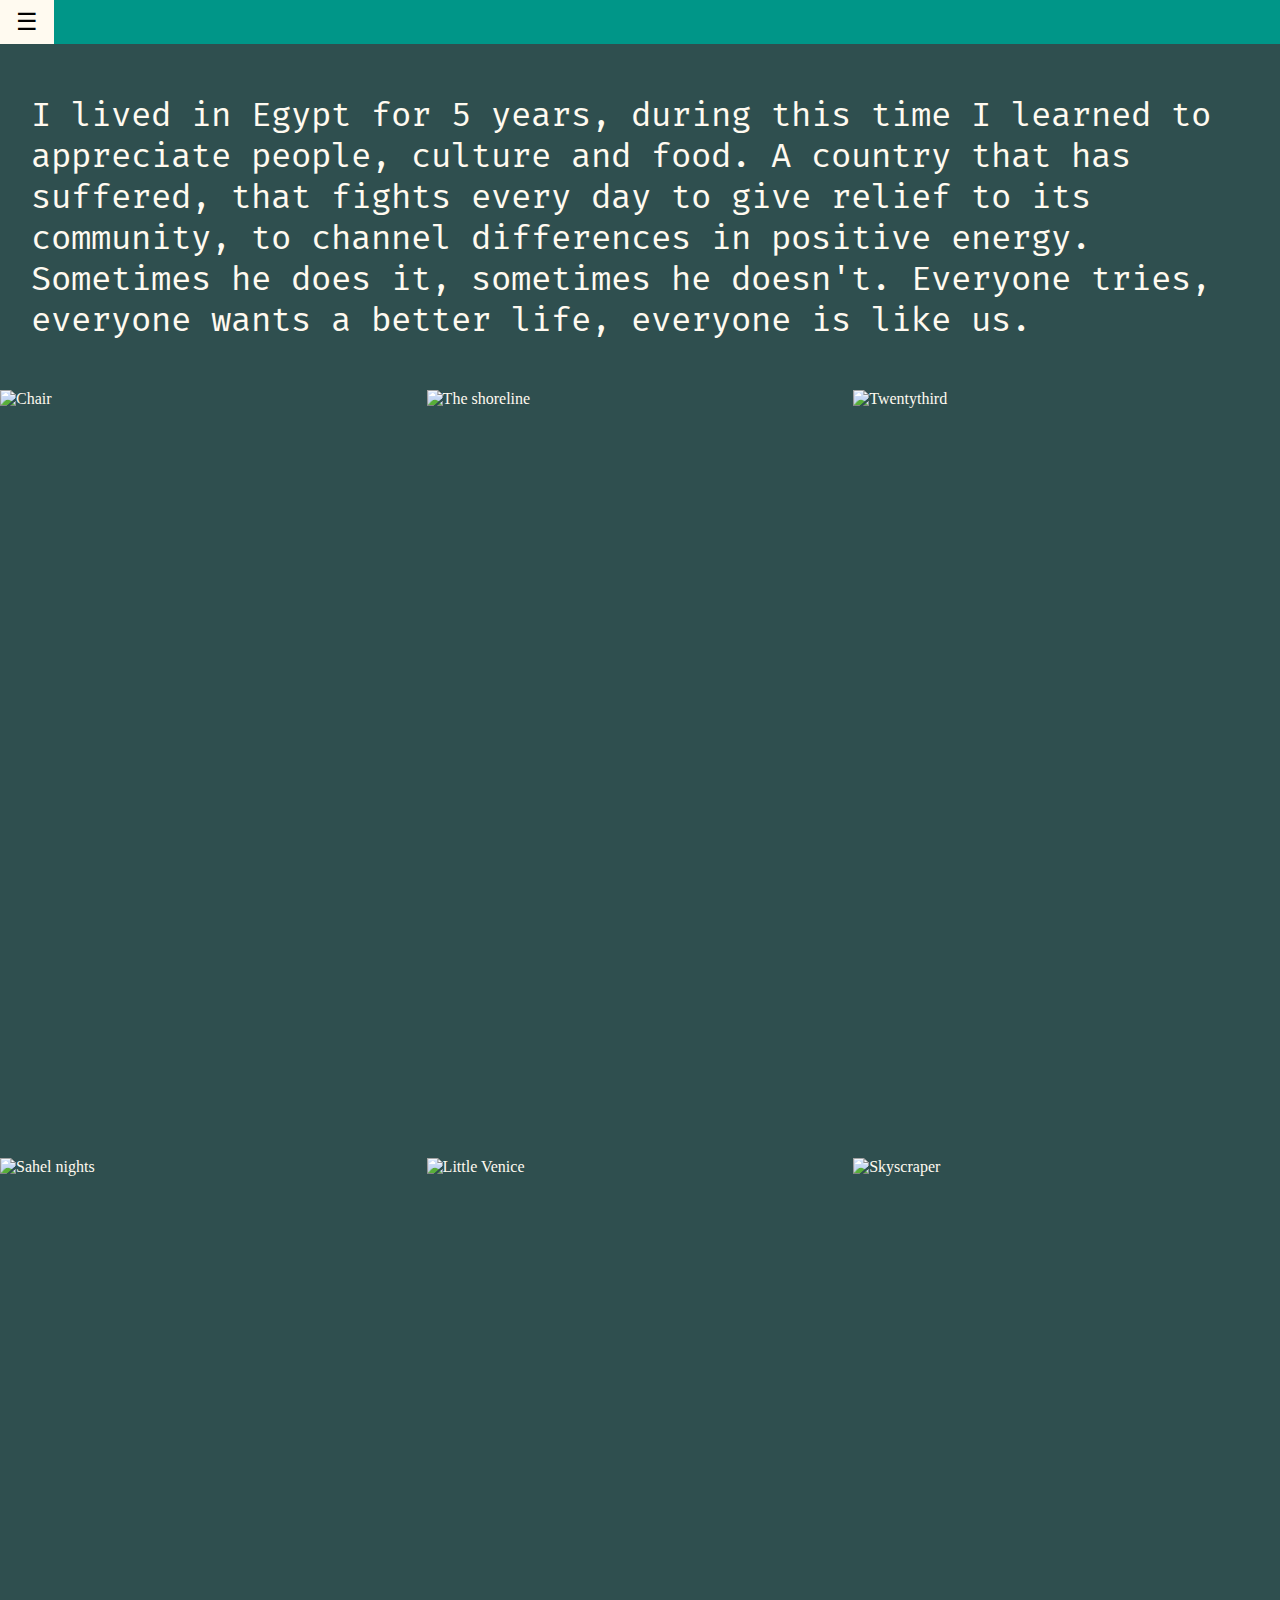
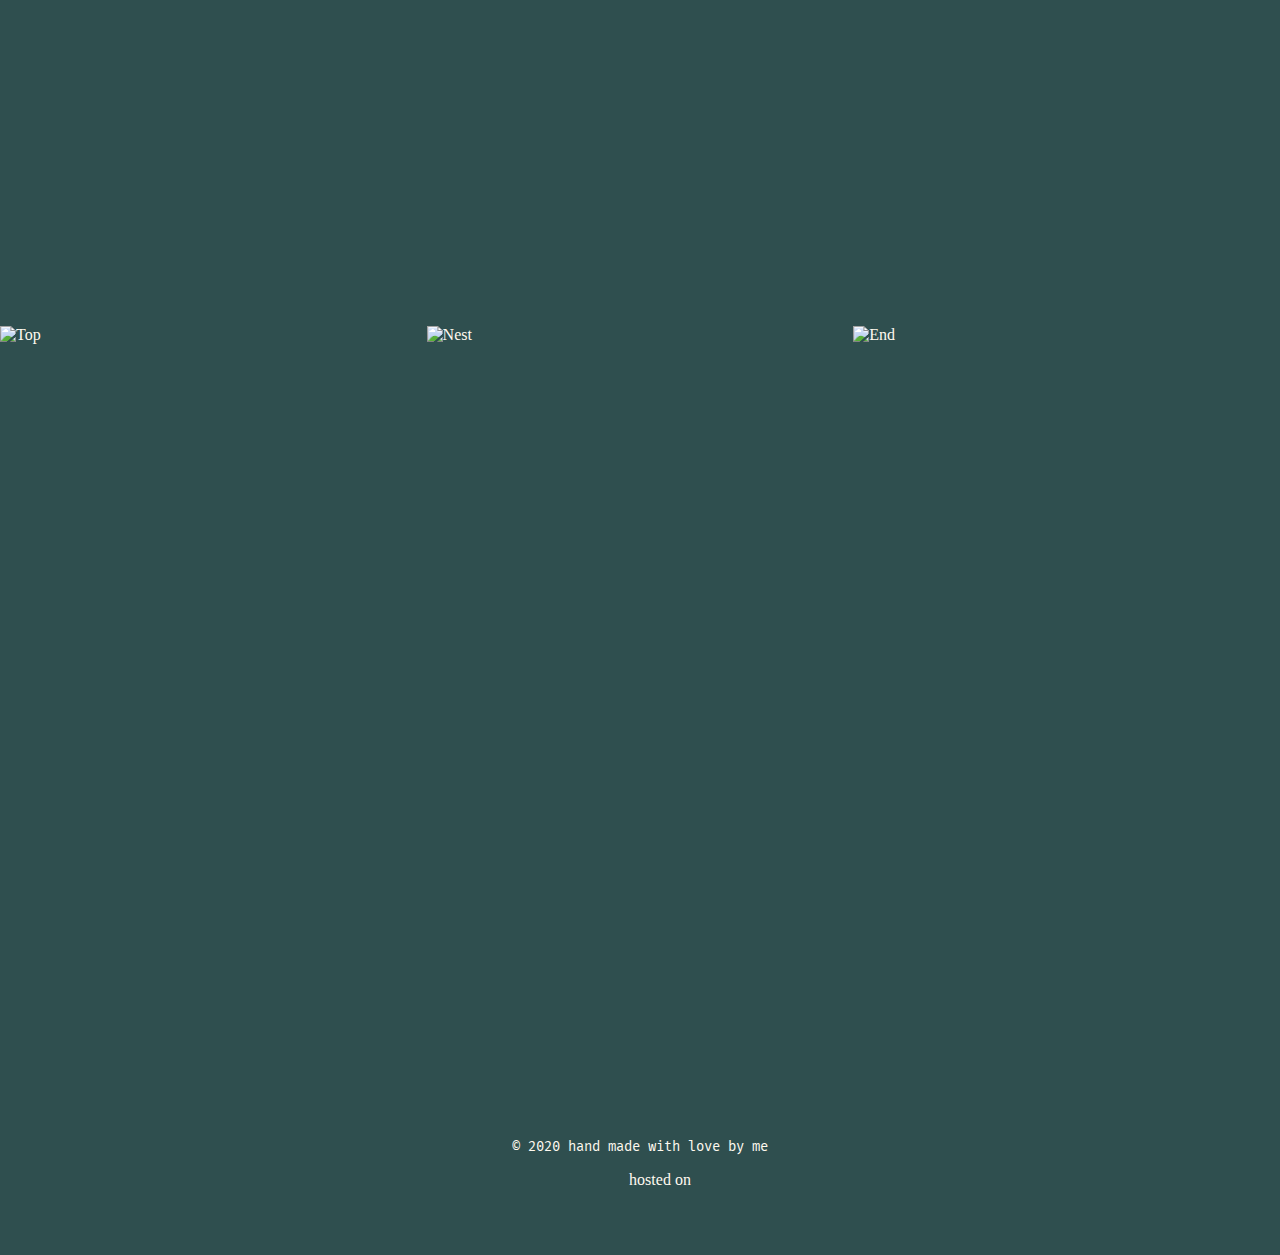
==== commit c4f65fd1: "new photos and fix" ====
--- a/photoofegypt.html
+++ b/photoofegypt.html
@@ -11,7 +11,7 @@
         <link rel="stylesheet" href="style/aafw-extra.css">
         <script src="https://cdnjs.cloudflare.com/ajax/libs/font-awesome/5.12.1/js/all.min.js"></script>
         <script type="text/javascript" src="js/main.js"></script>
-        <title>Photo of Egypt | Andrea Andreetta</title>
+        <title>Photos of Egypt | Andrea Andreetta</title>
     </head>
     <body>
         <!-- Sidebar -->
@@ -29,38 +29,76 @@
         <!-- Page Content -->
         <div id="main">
             <div class="grid" >
+                <!-- col 1x12 -->
                 <div class="col-12">
                     <header>
                         <button id="openNav" class="aafw-button aafw-teal aafw-xlarge" onclick="aafw_open()">&#9776;</button> 
                     </header>
                 </div>
+                <div class="col-12">
+                    <div class="aafw-container">
+                        <div class="box-sub"> I lived in Egypt for 5 years, during this time I learned to appreciate people, culture and food. A country that has suffered, that fights every day to give relief to its community, to channel differences in positive energy. Sometimes he does it, sometimes he doesn't. Everyone tries, everyone wants a better life, everyone is like us.
+                        </div>                    
+                    </div>
+                </div>
+            </div>
+            <div class="grid">
+                <!-- col 3x4 -->
+                <div class="col-4">
+                    <div class="aafw-container-photo">
+                        <a data-flickr-embed="true" href="https://www.flickr.com/photos/187065076@N08/49539083626/in/dateposted-public/" title="Chair"><img src="https://live.staticflickr.com/65535/49539083626_e6454dce63_z.jpg" width="1024" height="768" alt="Chair" class="aafw-responsive"></a><script async src="//embedr.flickr.com/assets/client-code.js" charset="utf-8"></script>
+                    </div>
+                </div>
+                <div class="col-4">
+                    <div class="aafw-container-photo">
+                        <a data-flickr-embed="true" href="https://www.flickr.com/photos/187065076@N08/49539321697/in/dateposted-public/" title="The shoreline"><img src="https://live.staticflickr.com/65535/49539321697_bf6f67e13b_z.jpg" width="1024" height="768" alt="The shoreline" class="aafw-responsive"></a><script async src="//embedr.flickr.com/assets/client-code.js" charset="utf-8"></script>
+                    </div>
+                </div>
+                <div class="col-4">
+                    <div class="aafw-container-photo">
+                        <a data-flickr-embed="true" href="https://www.flickr.com/photos/187065076@N08/49538668253/" title="Twentythird"><img src="https://live.staticflickr.com/65535/49538668253_57c77647c9_z.jpg" width="1024" height="768" alt="Twentythird" class="aafw-responsive"></a><script async src="//embedr.flickr.com/assets/client-code.js" charset="utf-8"></script>
+                    </div>
+                </div>
+            </div>    
+            <div class="grid">
+                <div class="col-4">
+                    <div class="aafw-container-photo">
+                        <a data-flickr-embed="true" href="https://www.flickr.com/photos/187065076@N08/49557276991/in/dateposted-public/" title="Sahel nights"><img src="https://live.staticflickr.com/65535/49557276991_32cfdbaa35_b.jpg" width="1024" height="768" alt="Sahel nights" class="aafw-responsive"></a><script async src="//embedr.flickr.com/assets/client-code.js" charset="utf-8"></script>
+                    </div>
+                </div>
+                <div class="col-4">
+                    <div class="aafw-container-photo">
+                        <a data-flickr-embed="true" href="https://www.flickr.com/photos/187065076@N08/49557511582/in/dateposted-public/" title="Little Venice"><img src="https://live.staticflickr.com/65535/49557511582_018566d2e6_b.jpg" width="1024" height="768" alt="Little Venice" class="aafw-responsive"></a><script async src="//embedr.flickr.com/assets/client-code.js" charset="utf-8"></script>
+                    </div>
+                </div>
+                <div class="col-4">
+                    <div class="aafw-container-photo">
+                        <a data-flickr-embed="true" href="https://www.flickr.com/photos/187065076@N08/49557278246/in/dateposted-public/" title="Skyscraper"><img src="https://live.staticflickr.com/65535/49557278246_48f0f0ef51_b.jpg" width="1024" height="768" alt="Skyscraper" class="aafw-responsive"></a><script async src="//embedr.flickr.com/assets/client-code.js" charset="utf-8"></script>
+                    </div>
+                </div>
             </div>
             <div class="grid">
                 <div class="col-4">
                     <div class="aafw-container-photo">
-                        <a data-flickr-embed="true" href="https://www.flickr.com/photos/187065076@N08/49539083626/in/dateposted-public/" title="Chair"><img src="https://live.staticflickr.com/65535/49539083626_e6454dce63_z.jpg" width="1024" height="768" alt="Chair"></a><script async src="//embedr.flickr.com/assets/client-code.js" charset="utf-8"></script>
+                        <a data-flickr-embed="true" href="https://www.flickr.com/photos/187065076@N08/49557278651/in/dateposted-public/" title="Top"><img src="https://live.staticflickr.com/65535/49557278651_2857e93f47_b.jpg" width="1024" height="768" alt="Top" class="aafw-responsive"></a><script async src="//embedr.flickr.com/assets/client-code.js" charset="utf-8"></script>
                     </div>
                 </div>
                 <div class="col-4">
                     <div class="aafw-container-photo">
-                        <a data-flickr-embed="true" href="https://www.flickr.com/photos/187065076@N08/49539321697/in/dateposted-public/" title="The shoreline"><img src="https://live.staticflickr.com/65535/49539321697_bf6f67e13b_z.jpg" width="1024" height="768" alt="The shoreline"></a><script async src="//embedr.flickr.com/assets/client-code.js" charset="utf-8"></script>
+                        <a data-flickr-embed="true" href="https://www.flickr.com/photos/187065076@N08/49557513437/in/dateposted-public/" title="Nest"><img src="https://live.staticflickr.com/65535/49557513437_21f0ecf3e3_b.jpg" width="1024" height="768" alt="Nest" class="aafw-responsive"></a><script async src="//embedr.flickr.com/assets/client-code.js" charset="utf-8"></script>
                     </div>
                 </div>
                 <div class="col-4">
                     <div class="aafw-container-photo">
-                        <a data-flickr-embed="true" href="https://www.flickr.com/photos/187065076@N08/49538668253/" title="Twentythird"><img src="https://live.staticflickr.com/65535/49538668253_57c77647c9_z.jpg" width="1024" height="768" alt="Twentythird"></a><script async src="//embedr.flickr.com/assets/client-code.js" charset="utf-8"></script>
-                    </div>
-                </div>
-                <div class="col-4">
-                    <div class="aafw-container-photo">
-                        <img src="" alt="" class="aafw-responsive">
+                        <a data-flickr-embed="true" href="https://www.flickr.com/photos/187065076@N08/49557513692/in/dateposted-public/" title="End"><img src="https://live.staticflickr.com/65535/49557513692_1aaa3ecfd3_b.jpg" width="1024" height="768" alt="End" class="aafw-responsive"></a><script async src="//embedr.flickr.com/assets/client-code.js" charset="utf-8"></script>
                     </div>
                 </div>
             </div>
-            <div class="grig">
+            <div class="grid">
+                <!-- col 1x12 -->
                 <div class="col-12">
                     <footer>
-                    <h5>© 2020 hand made with love by me</h5>
+                        <h5>© 2020 hand made with love by me</h5>
                         <div>
                             <ul>
                                 <li>hosted on <a href="https://www.github.com" target="_blank" title="GitHub"><i class="fab fa-github"></i></a></li>
--- a/style/aafw-extra.css
+++ b/style/aafw-extra.css
@@ -421,7 +421,8 @@
 	}
 
 .aafw-container-photo {
-		padding: 0px
+		padding: 0px;
+		width: 100%;
 		}
 	
 .aafw-panel {
